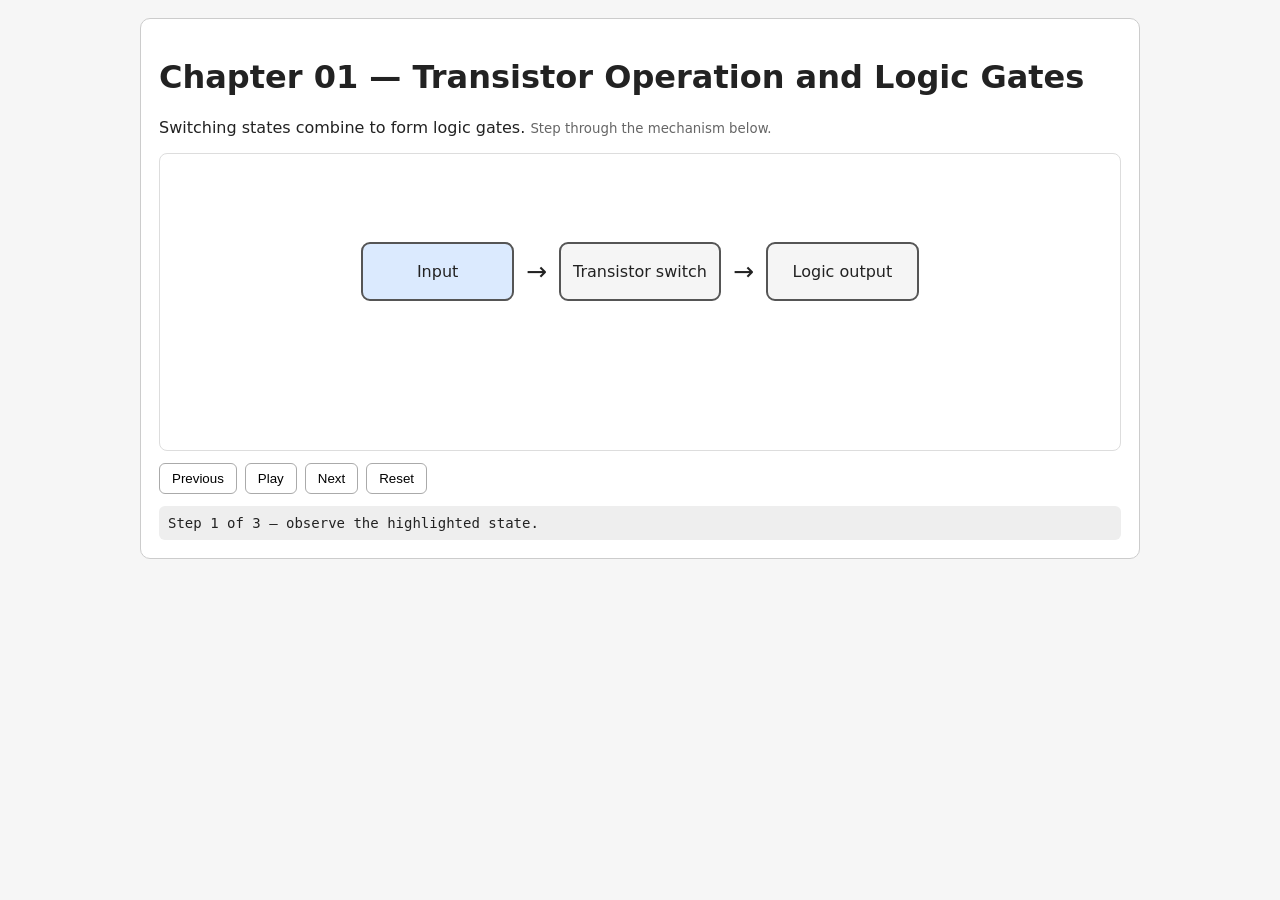
==== assets/teaching/index.html @ b0239eb7 "Add chapter teaching visual and animation gallery" ====
<!doctype html><meta charset="utf-8"><meta name="viewport" content="width=device-width,initial-scale=1"><title>Computer Systems Teaching Visuals</title>
<style>body{font:16px system-ui;margin:0;background:#f6f6f6;color:#222}main{max-width:1000px;margin:auto;padding:18px}.card{background:#fff;border:1px solid #ccc;border-radius:10px;padding:18px}.diagram{min-height:260px;border:1px solid #ddd;border-radius:8px;padding:18px;overflow:auto}.row{display:flex;align-items:center;justify-content:center;gap:12px;flex-wrap:wrap;margin:70px 0}.box{min-width:125px;padding:18px 12px;border:2px solid #555;border-radius:9px;text-align:center;background:#f5f5f5;transition:.25s}.on{background:#dbeafe}.arrow{font-size:25px}.controls{display:flex;gap:8px;margin:12px 0;flex-wrap:wrap}button{padding:7px 12px;border:1px solid #aaa;border-radius:6px;background:white;cursor:pointer}.status{font:14px ui-monospace,monospace;background:#eee;padding:9px;border-radius:6px}small{color:#666}</style>
<main><div class=card><h1 id=t>Teaching Visual</h1><p id=m></p><div class=diagram id=d></div><div class=controls><button onclick=prev()>Previous</button><button onclick=play() id=p>Play</button><button onclick=next()>Next</button><button onclick=reset()>Reset</button></div><div class=status id=s></div></div></main>
<script>
const C=[
['01','Transistor Operation and Logic Gates','Switching states combine to form logic gates.',['Input','Transistor switch','Logic output']],
['02','Memory Circuits and Latches','Feedback allows a circuit to retain state.',['Set / Reset','Latch','Feedback','Q']],
['03','Dynamic Random-Access Memory','DRAM uses rows, columns, sensing, and refresh.',['Row address','Word line + cells','Sense amplifier','Column access']],
['04','CPU Operation','Registers, arithmetic, control, and memory form a CPU datapath.',['Registers','ALU','Memory','Control']],
['05','Clock Signals and Processor Step Sequencing','Clock edges define synchronous state-update points.',['Clock edge','State A','State B','State C']],
['06','CPU Execution','Instruction execution follows a sequence of processor states.',['Fetch','Decode','Execute','Next']],
['07','Variable Sizes and Data Types','Bit width determines storage and representable patterns.',['8 bits','16 bits','32 bits','64 bits']],
['08','Programs and Processes','A process is an executing instance of a program with state and resources.',['Program image','Process state','Address space','CPU']],
['09','Application Binary Interface','An ABI specifies binary conventions between callers and callees.',['Caller','Arguments / registers','ABI contract','Callee']],
['10','The Call Stack','Function calls create and remove stack frames.',['Caller frame','Return address','Callee frame','Locals']],
['11','Heap Allocation','Dynamic allocation divides heap storage into allocated and free regions.',['Free region','Allocator','Allocated block','Free region']],
['12','Arrays and Dynamic Collections','An array address is derived from a base, index, and element size.',['Base','Index × size','Element address','Element']],
['13','Operating System Boundaries','System calls cross from user mode into kernel-controlled execution.',['User mode','System call','Kernel mode','Return']],
['14','Interrupt Context Saving','Interrupt handling preserves processor state before handler execution.',['Running code','Save context','Interrupt handler','Restore / resume']],
['15','Process Context and Context Switching','A context switch replaces the executing thread state.',['Thread A state','Save','Thread B state','Restore']],
['16','Memory Protection','Translation and permissions determine whether an access is allowed.',['Virtual address','Translation','Permission check','Physical access / fault']],
['17','CPU Scheduling','The scheduler selects runnable work for available CPUs.',['Runnable A/B/C','Scheduler','CPU','Next decision']],
['18','Threads and Concurrency','Threads share process resources but retain independent execution state.',['Thread A','Shared address space','Thread B','Thread C']],
['19','Race Conditions','Concurrent ordering can change the result of a shared-state update.',['Load','Modify','Store','Interleaving']],
['20','Interprocess Communication','Processes exchange data through kernel or shared-memory mechanisms.',['Process A','IPC mechanism','Process B','Data']],
['21','Shells and File-System Objects','A shell parses commands while pathname resolution selects file-system objects.',['Shell','Command / pathname','Path resolution','File-system object']]
];
let i=Math.max(0,C.findIndex(x=>location.hash==='#chapter-'+x[0]));let z=0,timer;
function render(){let c=C[i];t.textContent='Chapter '+c[0]+' — '+c[1];m.innerHTML=c[2]+' <small>Step through the mechanism below.</small>';d.innerHTML='<div class=row>'+c[3].map((x,n)=>(n?'<span class=arrow>→</span>':'')+'<div class="box '+(n===z?'on':'')+'">'+x+'</div>').join('')+'</div>';s.textContent='Step '+(z+1)+' of '+c[3].length+' — observe the highlighted state.';location.hash='chapter-'+c[0]}
function next(){z=(z+1)%C[i][3].length;render()}function prev(){z=(z+C[i][3].length-1)%C[i][3].length;render()}function reset(){z=0;render()}function play(){if(timer){clearInterval(timer);timer=0;p.textContent='Play'}else{timer=setInterval(next,1100);p.textContent='Pause'}}window.onhashchange=()=>{let n=C.findIndex(x=>location.hash==='#chapter-'+x[0]);if(n>=0){i=n;z=0;render()}};render();
</script>
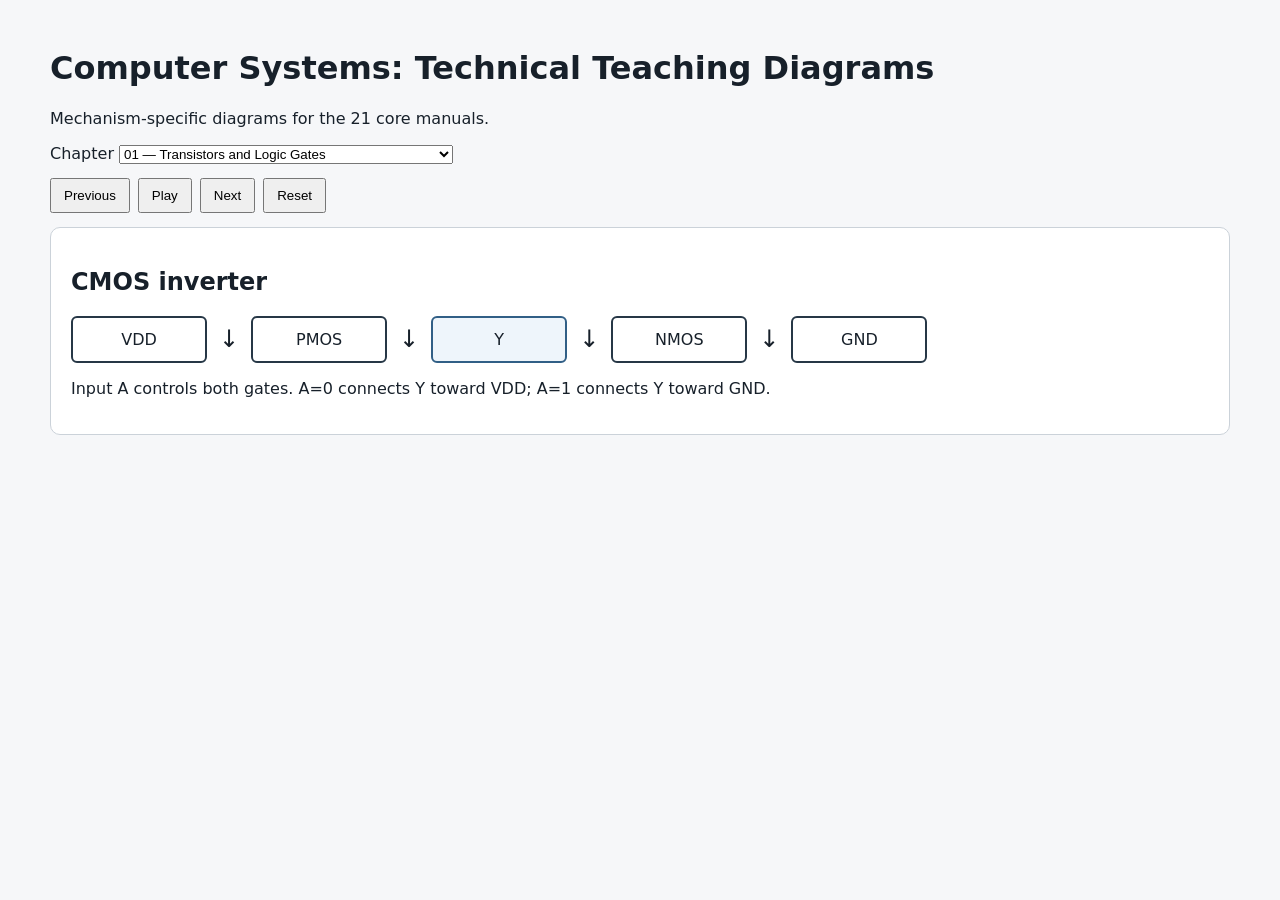
==== commit 3fcb7f7b: "Replace generic teaching cards with technical mechanism diagrams" ====
--- a/assets/teaching/index.html
+++ b/assets/teaching/index.html
@@ -1,31 +1,24 @@
-<!doctype html><meta charset="utf-8"><meta name="viewport" content="width=device-width,initial-scale=1"><title>Computer Systems Teaching Visuals</title>
-<style>body{font:16px system-ui;margin:0;background:#f6f6f6;color:#222}main{max-width:1000px;margin:auto;padding:18px}.card{background:#fff;border:1px solid #ccc;border-radius:10px;padding:18px}.diagram{min-height:260px;border:1px solid #ddd;border-radius:8px;padding:18px;overflow:auto}.row{display:flex;align-items:center;justify-content:center;gap:12px;flex-wrap:wrap;margin:70px 0}.box{min-width:125px;padding:18px 12px;border:2px solid #555;border-radius:9px;text-align:center;background:#f5f5f5;transition:.25s}.on{background:#dbeafe}.arrow{font-size:25px}.controls{display:flex;gap:8px;margin:12px 0;flex-wrap:wrap}button{padding:7px 12px;border:1px solid #aaa;border-radius:6px;background:white;cursor:pointer}.status{font:14px ui-monospace,monospace;background:#eee;padding:9px;border-radius:6px}small{color:#666}</style>
-<main><div class=card><h1 id=t>Teaching Visual</h1><p id=m></p><div class=diagram id=d></div><div class=controls><button onclick=prev()>Previous</button><button onclick=play() id=p>Play</button><button onclick=next()>Next</button><button onclick=reset()>Reset</button></div><div class=status id=s></div></div></main>
-<script>
+<!doctype html><html lang="en"><head><meta charset="utf-8"><meta name="viewport" content="width=device-width,initial-scale=1"><title>Computer Systems — Technical Teaching Diagrams</title><link rel="stylesheet" href="diagrams.css"></head><body><main class="wrap"><h1>Computer Systems: Technical Teaching Diagrams</h1><p>Mechanism-specific diagrams for the 21 core manuals.</p><label>Chapter <select id="chapter"></select></label><div class="controls"><button id="prev">Previous</button><button id="play">Play</button><button id="next">Next</button><button id="reset">Reset</button></div><section id="view" class="diagram"></section></main><script>
 const C=[
-['01','Transistor Operation and Logic Gates','Switching states combine to form logic gates.',['Input','Transistor switch','Logic output']],
-['02','Memory Circuits and Latches','Feedback allows a circuit to retain state.',['Set / Reset','Latch','Feedback','Q']],
-['03','Dynamic Random-Access Memory','DRAM uses rows, columns, sensing, and refresh.',['Row address','Word line + cells','Sense amplifier','Column access']],
-['04','CPU Operation','Registers, arithmetic, control, and memory form a CPU datapath.',['Registers','ALU','Memory','Control']],
-['05','Clock Signals and Processor Step Sequencing','Clock edges define synchronous state-update points.',['Clock edge','State A','State B','State C']],
-['06','CPU Execution','Instruction execution follows a sequence of processor states.',['Fetch','Decode','Execute','Next']],
-['07','Variable Sizes and Data Types','Bit width determines storage and representable patterns.',['8 bits','16 bits','32 bits','64 bits']],
-['08','Programs and Processes','A process is an executing instance of a program with state and resources.',['Program image','Process state','Address space','CPU']],
-['09','Application Binary Interface','An ABI specifies binary conventions between callers and callees.',['Caller','Arguments / registers','ABI contract','Callee']],
-['10','The Call Stack','Function calls create and remove stack frames.',['Caller frame','Return address','Callee frame','Locals']],
-['11','Heap Allocation','Dynamic allocation divides heap storage into allocated and free regions.',['Free region','Allocator','Allocated block','Free region']],
-['12','Arrays and Dynamic Collections','An array address is derived from a base, index, and element size.',['Base','Index × size','Element address','Element']],
-['13','Operating System Boundaries','System calls cross from user mode into kernel-controlled execution.',['User mode','System call','Kernel mode','Return']],
-['14','Interrupt Context Saving','Interrupt handling preserves processor state before handler execution.',['Running code','Save context','Interrupt handler','Restore / resume']],
-['15','Process Context and Context Switching','A context switch replaces the executing thread state.',['Thread A state','Save','Thread B state','Restore']],
-['16','Memory Protection','Translation and permissions determine whether an access is allowed.',['Virtual address','Translation','Permission check','Physical access / fault']],
-['17','CPU Scheduling','The scheduler selects runnable work for available CPUs.',['Runnable A/B/C','Scheduler','CPU','Next decision']],
-['18','Threads and Concurrency','Threads share process resources but retain independent execution state.',['Thread A','Shared address space','Thread B','Thread C']],
-['19','Race Conditions','Concurrent ordering can change the result of a shared-state update.',['Load','Modify','Store','Interleaving']],
-['20','Interprocess Communication','Processes exchange data through kernel or shared-memory mechanisms.',['Process A','IPC mechanism','Process B','Data']],
-['21','Shells and File-System Objects','A shell parses commands while pathname resolution selects file-system objects.',['Shell','Command / pathname','Path resolution','File-system object']]
-];
-let i=Math.max(0,C.findIndex(x=>location.hash==='#chapter-'+x[0]));let z=0,timer;
-function render(){let c=C[i];t.textContent='Chapter '+c[0]+' — '+c[1];m.innerHTML=c[2]+' <small>Step through the mechanism below.</small>';d.innerHTML='<div class=row>'+c[3].map((x,n)=>(n?'<span class=arrow>→</span>':'')+'<div class="box '+(n===z?'on':'')+'">'+x+'</div>').join('')+'</div>';s.textContent='Step '+(z+1)+' of '+c[3].length+' — observe the highlighted state.';location.hash='chapter-'+c[0]}
-function next(){z=(z+1)%C[i][3].length;render()}function prev(){z=(z+C[i][3].length-1)%C[i][3].length;render()}function reset(){z=0;render()}function play(){if(timer){clearInterval(timer);timer=0;p.textContent='Play'}else{timer=setInterval(next,1100);p.textContent='Pause'}}window.onhashchange=()=>{let n=C.findIndex(x=>location.hash==='#chapter-'+x[0]);if(n>=0){i=n;z=0;render()}};render();
-</script>
+['01 — Transistors and Logic Gates',`<h2>CMOS inverter</h2><div class="row"><div class="box">VDD</div><div class="arrow">↓</div><div class="box">PMOS</div><div class="arrow">↓</div><div class="box state">Y</div><div class="arrow">↓</div><div class="box">NMOS</div><div class="arrow">↓</div><div class="box">GND</div></div><p>Input A controls both gates. A=0 connects Y toward VDD; A=1 connects Y toward GND.</p>`],
+['02 — Memory Circuits and Latches',`<h2>Cross-coupled latch</h2><div class="row"><div class="box">Gate A<br>Q = ¬Q̄</div><div class="arrow">↔</div><div class="box">Gate B<br>Q̄ = ¬Q</div></div><div class="row"><div class="box state">Q = 1</div><div class="box state">Q̄ = 0</div></div><p>Feedback creates two stable states.</p>`],
+['03 — Dynamic Random-Access Memory',`<h2>1T1C DRAM cell</h2><div class="row"><div class="box">Word line</div><div class="arrow">→</div><div class="box">Access transistor</div><div class="arrow">→</div><div class="box">Storage capacitor</div><div class="arrow">→</div><div class="box">Bit line</div><div class="arrow">→</div><div class="box state">Sense amplifier</div></div><p>Row activation connects cells to bit lines; sensing detects the small voltage difference.</p>`],
+['04 — CPU Operation',`<h2>Conceptual datapath</h2><div class="row"><div class="box">PC</div><div class="arrow">→</div><div class="box">Instruction memory</div><div class="arrow">→</div><div class="box">Decoder</div><div class="arrow">→</div><div class="box">Register file</div><div class="arrow">→</div><div class="box state">ALU</div></div><div class="row"><div class="box">ALU</div><div class="arrow">↔</div><div class="box">Data memory</div><div class="arrow">→</div><div class="box">Write-back</div></div>`],
+['05 — Clock Signals and Processor Step Sequencing',`<h2>Synchronous state update</h2><div class="row"><div class="box state">State S0</div><div class="arrow">→</div><div class="box">Combinational logic</div><div class="arrow">→</div><div class="box state">State S1</div></div><p class="mono">CLK: _|‾|_|‾|_|‾|_</p><p>State elements update at defined clock events.</p>`],
+['06 — CPU Execution',`<h2>Instruction execution</h2><div class="row"><div class="box state">FETCH<br>PC → instruction</div><div class="arrow">→</div><div class="box">DECODE<br>operation + operands</div><div class="arrow">→</div><div class="box">EXECUTE<br>ALU / control flow</div><div class="arrow">→</div><div class="box">MEMORY / WRITE-BACK</div></div>`],
+['07 — Variable Sizes and Data Types',`<h2>Bit width</h2><div class="row"><div class="box">8 bits<br>256 patterns</div><div class="arrow">⊂</div><div class="box">16 bits<br>65,536 patterns</div><div class="arrow">⊂</div><div class="box">32 bits<br>2³² patterns</div></div><p>Width determines the number of representable bit patterns; interpretation depends on the data type.</p>`],
+['08 — Programs and Processes',`<h2>Program image to process</h2><div class="row"><div class="box">Executable<br>code + data</div><div class="arrow">execve()</div><div class="box state">Process<br>address space + execution state</div><div class="arrow">→</div><div class="box">CPU scheduling</div></div>`],
+['09 — Application Binary Interface',`<h2>ABI call boundary</h2><div class="row"><div class="box">Caller</div><div class="arrow">arguments</div><div class="box">ABI-defined<br>registers / stack</div><div class="arrow">→</div><div class="box state">Callee</div><div class="arrow">return value</div><div class="box">Caller</div></div>`],
+['10 — The Call Stack',`<h2>Nested stack frames</h2><div class="row"><div class="box">main frame<br>return address</div><div class="arrow">↓ call</div><div class="box">foo frame<br>locals</div><div class="arrow">↓ call</div><div class="box state">bar frame<br>locals</div></div><p>Returning from a call removes its active frame according to the ABI's calling convention.</p>`],
+['11 — Heap Allocation',`<h2>Heap regions</h2><div class="row"><div class="box">allocated<br>16 B</div><div class="box">free<br>32 B</div><div class="box">allocated<br>24 B</div><div class="box">free<br>40 B</div></div><p>An allocator manages free and allocated regions. Exact metadata and policies are implementation-specific.</p>`],
+['12 — Arrays and Dynamic Collections',`<h2>Array element address</h2><div class="row"><div class="box">Base B</div><div class="arrow">+</div><div class="box">Index i</div><div class="arrow">×</div><div class="box">Element size w</div><div class="arrow">=</div><div class="box state">Address B + i·w</div></div>`],
+['13 — Operating System Boundaries',`<h2>User/kernel transition</h2><div class="row"><div class="box">User mode<br>application</div><div class="arrow">system call</div><div class="box state">Kernel mode<br>handler</div><div class="arrow">return</div><div class="box">User mode</div></div><p>Hardware privilege mechanisms constrain privileged operations to kernel execution.</p>`],
+['14 — Interrupt Context Saving',`<h2>Interrupt entry and return</h2><div class="row"><div class="box state">Running context</div><div class="arrow">interrupt</div><div class="box">save required context</div><div class="arrow">→</div><div class="box state">handler</div><div class="arrow">→</div><div class="box">restore / return</div></div>`],
+['15 — Process Context and Context Switching',`<h2>Thread context switch</h2><div class="row"><div class="box">Thread A<br>registers + stack</div><div class="arrow">save</div><div class="box">scheduler</div><div class="arrow">restore</div><div class="box state">Thread B<br>registers + stack</div></div><p>Threads may share an address space while maintaining separate execution contexts.</p>`],
+['16 — Memory Protection',`<h2>Virtual address translation</h2><div class="row"><div class="box">Virtual address<br>VPN | offset</div><div class="arrow">→</div><div class="box">TLB / page table</div><div class="arrow">→</div><div class="box state">Physical address<br>PFN | offset</div></div><div class="row"><div class="box">R/W/X permission</div><div class="arrow">deny →</div><div class="box">page fault</div></div>`],
+['17 — CPU Scheduling',`<h2>Runnable selection</h2><div class="row"><div class="box state">P1</div><div class="box">P2</div><div class="box">P3</div><div class="arrow">→ scheduler →</div><div class="box">CPU</div></div><p>The scheduler selects runnable work according to a policy.</p>`],
+['18 — Threads and Concurrency',`<h2>Shared process, separate threads</h2><div class="box"><strong>Shared address space</strong><div class="row"><div class="box">code</div><div class="box">globals</div><div class="box">heap</div></div></div><div class="row"><div class="box">Thread A<br>stack + registers</div><div class="box">Thread B<br>stack + registers</div></div>`],
+['19 — Race Conditions',`<h2>Lost update</h2><div class="lane"><strong>Thread A</strong><div class="step">load counter = 0</div><div class="step">add 1</div><div class="step">store 1</div></div><div class="lane"><strong>Thread B</strong><div class="step">load counter = 0</div><div class="step">add 1</div><div class="step">store 1</div></div><p>Both threads can read the same old value, producing one stored increment instead of two.</p>`],
+['20 — Interprocess Communication',`<h2>Message IPC</h2><div class="row"><div class="box">Process A<br>address space</div><div class="arrow">write</div><div class="box state">IPC object<br>buffer / queue</div><div class="arrow">read</div><div class="box">Process B<br>address space</div></div>`],
+['21 — Shells and File-System Objects',`<h2>Pathname resolution</h2><div class="row"><div class="box">Shell<br><span class="mono">cat /etc/hosts</span></div><div class="arrow">parse</div><div class="box">pathname</div><div class="arrow">resolve</div><div class="box">directory entries</div><div class="arrow">→</div><div class="box state">file object</div></div><div class="row"><div class="box">open()</div><div class="arrow">→</div><div class="box">file descriptor</div></div>`]
+];let i=0,timer;const sel=document.querySelector('#chapter'),view=document.querySelector('#view');C.forEach((x,n)=>{let o=document.createElement('option');o.value=n;o.textContent=x[0];sel.append(o)});function render(){sel.value=i;view.innerHTML=C[i][1]}function move(d){i=(i+d+C.length)%C.length;render()}document.querySelector('#prev').onclick=()=>move(-1);document.querySelector('#next').onclick=()=>move(1);document.querySelector('#reset').onclick=render;sel.onchange=e=>{i=+e.target.value;render()};document.querySelector('#play').onclick=()=>{clearInterval(timer);timer=setInterval(()=>move(1),4500)};render();</script></body></html>
--- a/assets/teaching/diagrams.css
+++ b/assets/teaching/diagrams.css
@@ -0,0 +1 @@
+body{font-family:system-ui,sans-serif;margin:0;background:#f6f7f9;color:#17202a}.wrap{max-width:1180px;margin:auto;padding:28px}.diagram{background:white;border:1px solid #cbd2d9;border-radius:10px;padding:20px;overflow:auto}.row{display:flex;align-items:center;gap:12px;flex-wrap:wrap}.box{border:2px solid #263746;border-radius:6px;padding:12px 16px;background:#fff;min-width:100px;text-align:center}.state{border:2px solid #315f86;background:#eef5fb}.arrow{font-size:24px}.bus{height:2px;background:#263746;flex:1;min-width:30px}.note{font-size:.9rem;color:#46515c;margin-top:12px}.controls{display:flex;gap:8px;margin:14px 0}.controls button{padding:8px 12px}.hidden{display:none}.lane{display:grid;grid-template-columns:120px 1fr;gap:10px;margin:10px 0}.step{border-left:4px solid #315f86;padding:8px 12px;background:#f7f9fb}.active{background:#e6f0f8}svg{max-width:100%;height:auto}table{border-collapse:collapse}td,th{border:1px solid #b8c0c8;padding:7px 10px}.mono{font-family:ui-monospace,monospace}
